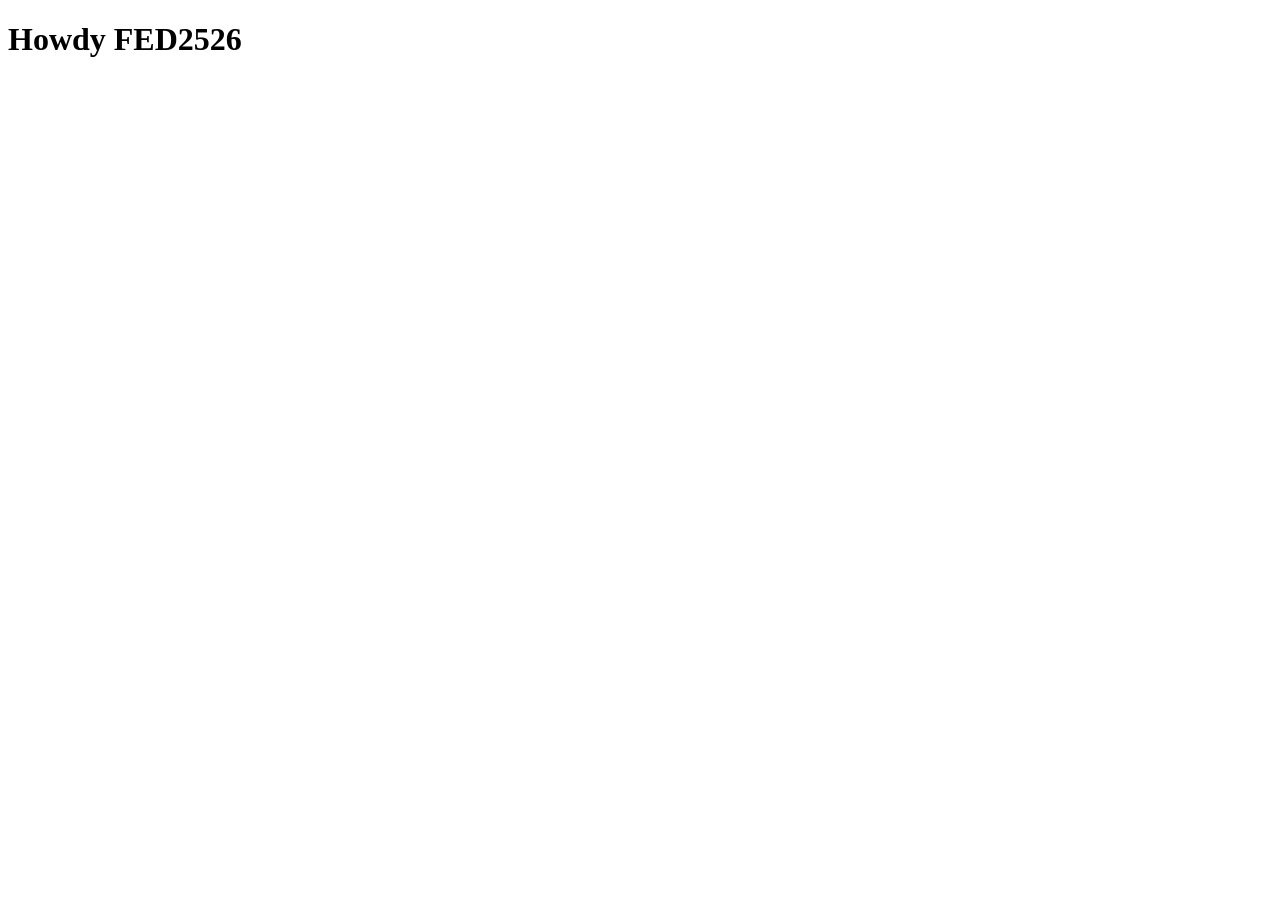
==== index.html @ b16d3c29 "Add files via upload" ====
<!DOCTYPE html>
<html lang="nl">
	
<head>
	<meta charset="UTF-8">
	<meta name="author" content="jouw naam">
	<meta name="viewport" content="width=device-width, initial-scale=1">
	
	<title>Howdy FED2526</title>

	<link href="styles/style.css" rel="stylesheet">

	<link rel="icon" type="image/svg+xml" href="images/favicon.svg">
</head>

<body>
	<h1>Howdy FED2526</h1>

	<script defer src="scripts/script.js"></script>
</body>
	
</html>
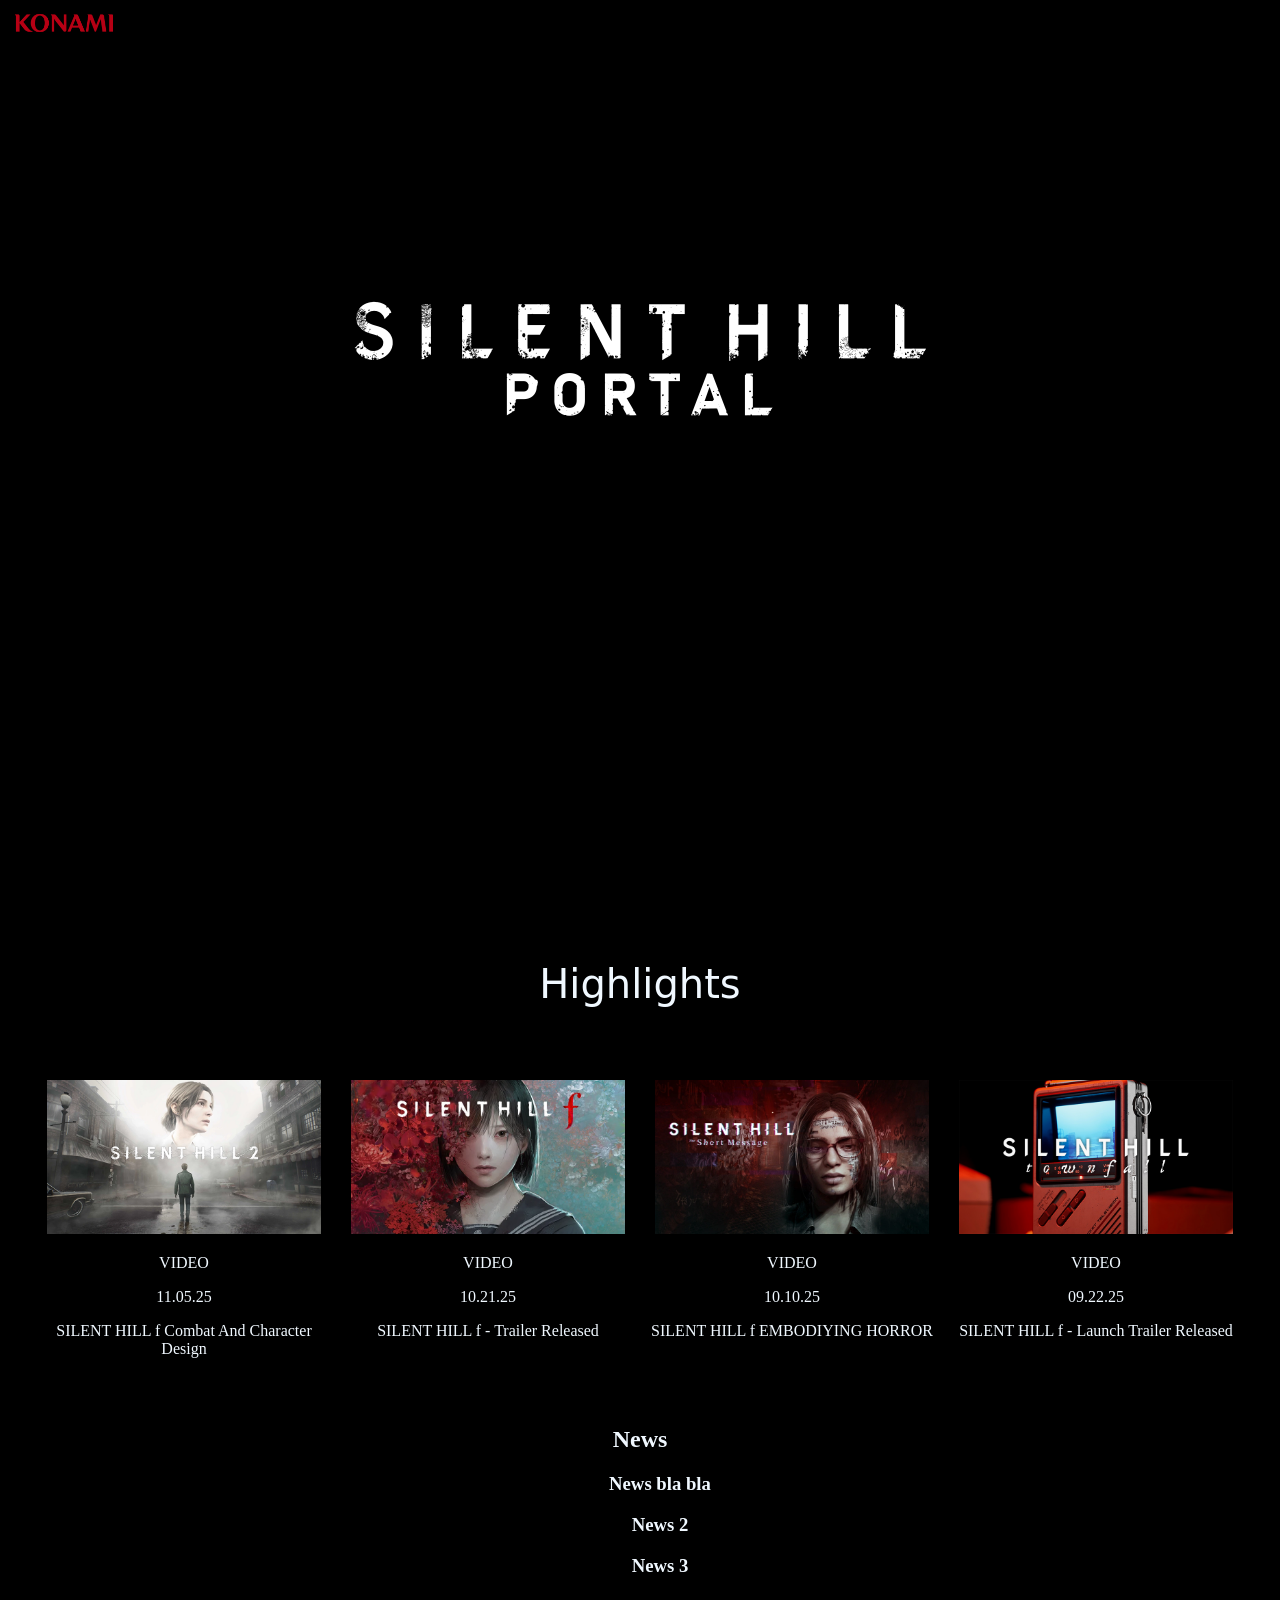
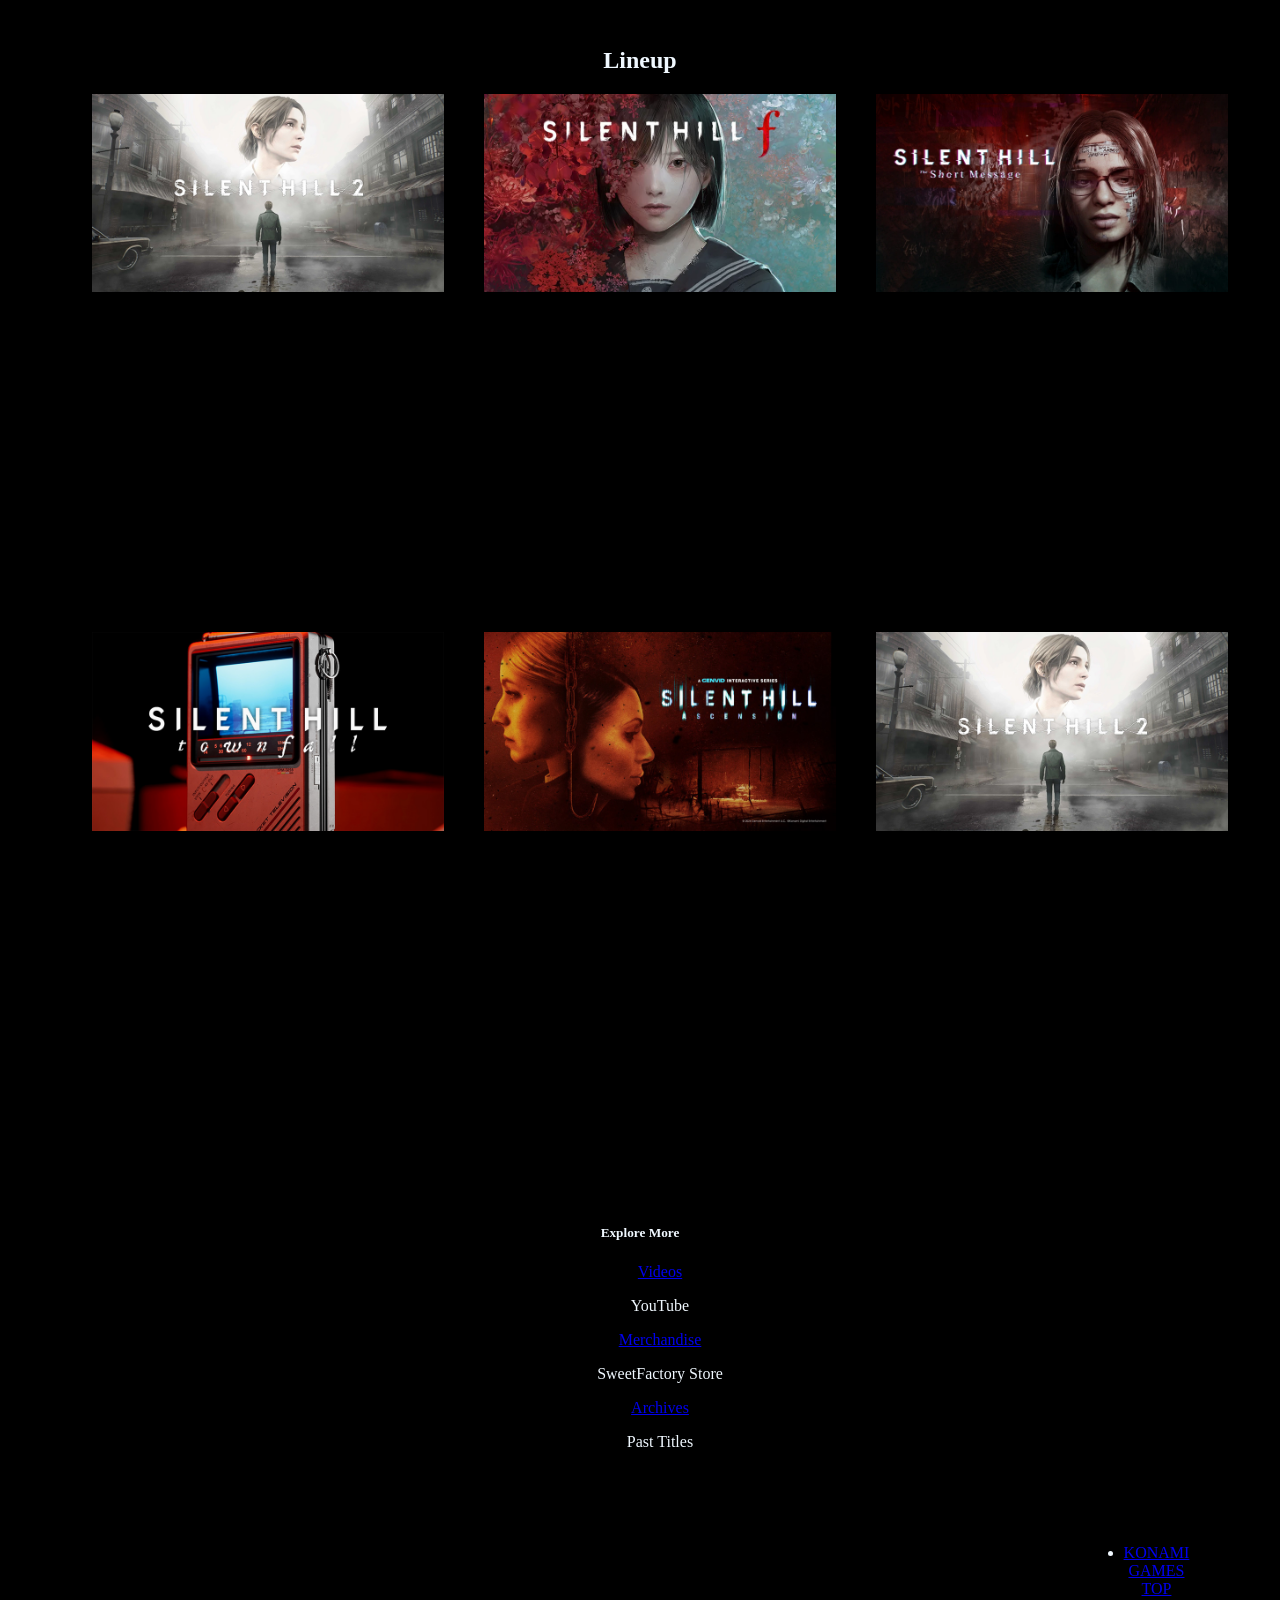
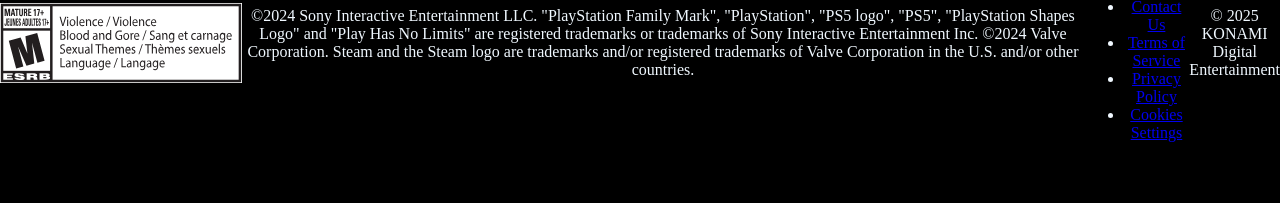
==== commit 17913a2f: "Add files via upload" ====
--- a/index.html
+++ b/index.html
@@ -6,7 +6,7 @@
 	<meta name="author" content="jouw naam">
 	<meta name="viewport" content="width=device-width, initial-scale=1">
 	
-	<title>Howdy FED2526</title>
+	<title>Silent Hill</title>
 
 	<link href="styles/style.css" rel="stylesheet">
 
@@ -14,9 +14,210 @@
 </head>
 
 <body>
-	<h1>Howdy FED2526</h1>
+ <div class="overlay"></div>
+
+
+	<header>
+<img src="images/konami_logo_normal.png" alt="Konami Logo in Red">
+<h1>SILENT HILL PORTAL</h1>
 
 	<script defer src="scripts/script.js"></script>
+	</header>
+
+<main>
+
+<section>
+
+<img src="images/logo_portal.png" alt="Silent Hill Portal Logo">
+
+<video autoplay muted loop playsinline>
+  <source src="videos/bg_movie.mp4" type="video/mp4">
+  Your browser does not support the video tag.
+</video>
+
+</section>
+
+<section>
+		<h2>Highlights</h2>
+
+		<ul>
+			<li>
+				<article>
+<img src="images/lineup_silenthill2.webp" alt="">
+<p>VIDEO</p>
+<p>11.05.25</p>
+<p>SILENT HILL f Combat And Character Design</p>
+</article>
+</li>
+
+<li>
+<article>
+<img src="images/lineup_silenthillf.webp" alt="">
+<p>VIDEO</p>
+<p>10.21.25</p>
+<p>SILENT HILL f - Trailer Released </p>
+</article>
+</li>
+
+<li>
+	<article>
+<img src="images/lineup_silenthilltheshortmessage.webp" alt="">
+<p>VIDEO</p>
+<p>10.10.25</p>
+<p>SILENT HILL f EMBODIYING HORROR</p>
+</article>
+</li>
+
+<li>
+	<article>
+<img src="images/lineup_townfall.jpg" alt="">
+<p>VIDEO</p>
+<p>09.22.25</p>
+<p>SILENT HILL f - Launch Trailer Released</p>
+</article>
+</li>
+</ul>
+
+
+</section>
+
+	<section>
+		<h2>News</h2>
+<ul>
+
+<li>
+	<article>
+<h3>
+	News bla bla 
+</h3>
+	</article>
+</li>
+
+<li>
+	<article>
+
+<h3>
+	News 2
+</h3>
+
+	</article>
+</li>
+
+<li>
+	<article>
+		<h3>
+
+		News 3
+		</h3>
+	</article>
+</li>
+
+</ul>
+
+
+	</section>
+
+	<section>
+		<h2>Lineup</h2>
+
+<ul>
+<li>
+	<article>
+	
+	<img src="images/lineup_silenthill2.webp" alt="">
+	
+	</article>
+</li>
+<li>
+	<article>
+	
+		<img src="images/lineup_silenthillf.webp" alt="">
+	
+	</article>
+</li>
+<li>
+	<article>
+
+		<img src="images/lineup_silenthilltheshortmessage.webp" alt="">
+		
+	</article>
+</li>
+
+<li>
+	<article>
+
+		<img src="images/lineup_townfall.jpg" alt="">
+
+	</article>
+</li>
+
+<li>
+	<article>
+
+<img src="images/lineup_ascension.jpg" alt="">
+
+	</article>
+</li>
+
+<li>
+	<article>
+
+<img src="images/lineup_silenthill2.webp" alt="">
+
+	</article>
+</li>
+
+</ul>
+
+	</section>
+
+	<section>
+
+    <h5>Explore More</h5>
+    <ul>
+      <li>
+        <a href="https://www.youtube.com/@silenthillofficial">Videos</a>
+		<p>YouTube</p>
+      </li>
+      <li>
+        <a href="komt nog">Merchandise</a>
+		<p>SweetFactory Store</p>
+      </li>
+      <li>
+        <a href="komt nog">Archives</a>
+		<p>Past Titles</p>
+      </li>
+    </ul>
+</section>
+
+</main>
+
+
+
+<footer>
+
+<img src="images/rating_esrb.svg" alt="rating esrb">
+
+<p>©2024 Sony Interactive Entertainment LLC. 
+	"PlayStation Family Mark", "PlayStation", "PS5 logo", "PS5", "PlayStation Shapes Logo" and "Play Has No Limits" are registered trademarks or trademarks of Sony Interactive Entertainment Inc.
+©2024 Valve Corporation. 
+Steam and the Steam logo are trademarks and/or registered trademarks of Valve Corporation in the U.S. and/or other countries.</p>
+
+<nav>
+      <ul>
+        <li><a href="komt nog">KONAMI GAMES TOP</a></li>
+		<li><a href="komt nog">Contact Us</a></li>
+        <li><a href="komt nog">Terms of Service</a></li>
+        <li><a href="komt nog">Privacy Policy</a></li>
+		<li><a href="komt nog">Cookies Settings</a></li>
+      </ul>
+    </nav>
+    <p>© 2025 KONAMI Digital Entertainment</p>
+
+</footer>
+
+
+
 </body>
 	
 </html>
--- a/styles/style.css
+++ b/styles/style.css
@@ -0,0 +1,192 @@
+/**************/
+/* CSS REMEDY */
+/**************/
+*, *::after, *::before {
+  box-sizing:border-box;  
+}
+
+body {
+	background-color: black;
+	color: aliceblue;
+	margin: 0;
+	padding: 0;
+	box-sizing: border-box;
+}
+
+header {
+display: flex;
+justify-content: left;
+align-items: center;
+height: 5vh;
+background-color: black; 
+
+}
+
+header h1 {
+  font-size: 1rem;
+  text-align: right;
+height: 2.5em;
+display: none;
+}
+
+header img {
+
+height: 2.5em;
+width: 8em;
+
+}
+
+video {
+position: fixed;
+right: 0;
+bottom: 0;
+min-width: 100%;
+min-height: 100%;
+z-index: -1;
+object-fit: cover;
+
+}
+
+section:nth-of-type(1) img {
+	padding-top: 15em;
+	padding-bottom: 30em;
+	display: block;
+	margin: auto;
+	width: auto;
+}
+
+
+h2, h3, h4, h5, p, a, li {
+	text-align: center;
+
+
+
+}
+
+footer {
+
+	display: flex;
+	justify-content: center;
+	align-items: center;
+	height: 20em;
+	background-color: black;
+}
+
+a footer {
+text-align: center;
+
+}
+
+footer img {
+width: 5em;
+height: 5em;
+display: block;
+margin: auto;
+width: 50%;
+justify-content: center;
+align-items: center;
+}
+
+section {
+padding: 1em 2em;
+
+
+}
+
+main section:nth-of-type(2) h2 {
+font-weight: 60;
+	font-size: 2.5em;
+
+font-family:system-ui, -apple-system, BlinkMacSystemFont, 'Segoe UI', Roboto, Oxygen, Ubuntu, Cantarell, 'Open Sans', 'Helvetica Neue', sans-serif;
+
+padding-bottom: 1em;
+
+}
+
+main section:nth-of-type(2) img {
+
+	width: 90%;
+
+}
+
+
+main section:nth-of-type(2) ul {
+
+list-style: none;
+  padding: 0;
+  margin: 0;
+
+  display: grid;
+  grid-template-columns: repeat(4, 1fr);
+  justify-items: center;
+  align-items: start;
+
+}
+
+main section:nth-of-type(3) ul {
+list-style: none;
+}
+
+
+main section:nth-of-type(4) ul {
+
+	list-style: none;
+	margin: 0;
+display: grid;
+grid-template-columns: repeat(3, 1fr);
+	justify-items: center;
+	align-items: start;
+	
+
+
+}
+
+main section:nth-of-type(4) img {
+	width: 90%;
+	justify-items: center;
+	padding-bottom: 13em;
+	margin-bottom: 8em;
+	background-color: black;
+	
+}
+
+main section:nth-of-type(5) ul {
+
+	list-style: none;
+}
+
+
+	@media (max-width: 60em) {
+  main section:nth-of-type(2) ul {
+    grid-template-columns: repeat(2, 1fr);
+  }
+	}
+
+@media (max-width: 40em) {
+  main section:nth-of-type(2) ul {
+    grid-template-columns: 1fr;
+  
+}
+}
+
+
+
+/*********************/
+/* CUSTOM PROPERTIES */
+/*********************/
+:root {
+	/* startje */
+	--color-text:#111;
+	--color-background:#eee;
+}
+
+
+
+
+
+/****************/
+/* JOUW STYLING */
+/****************/
+
+/* jouw code */
+
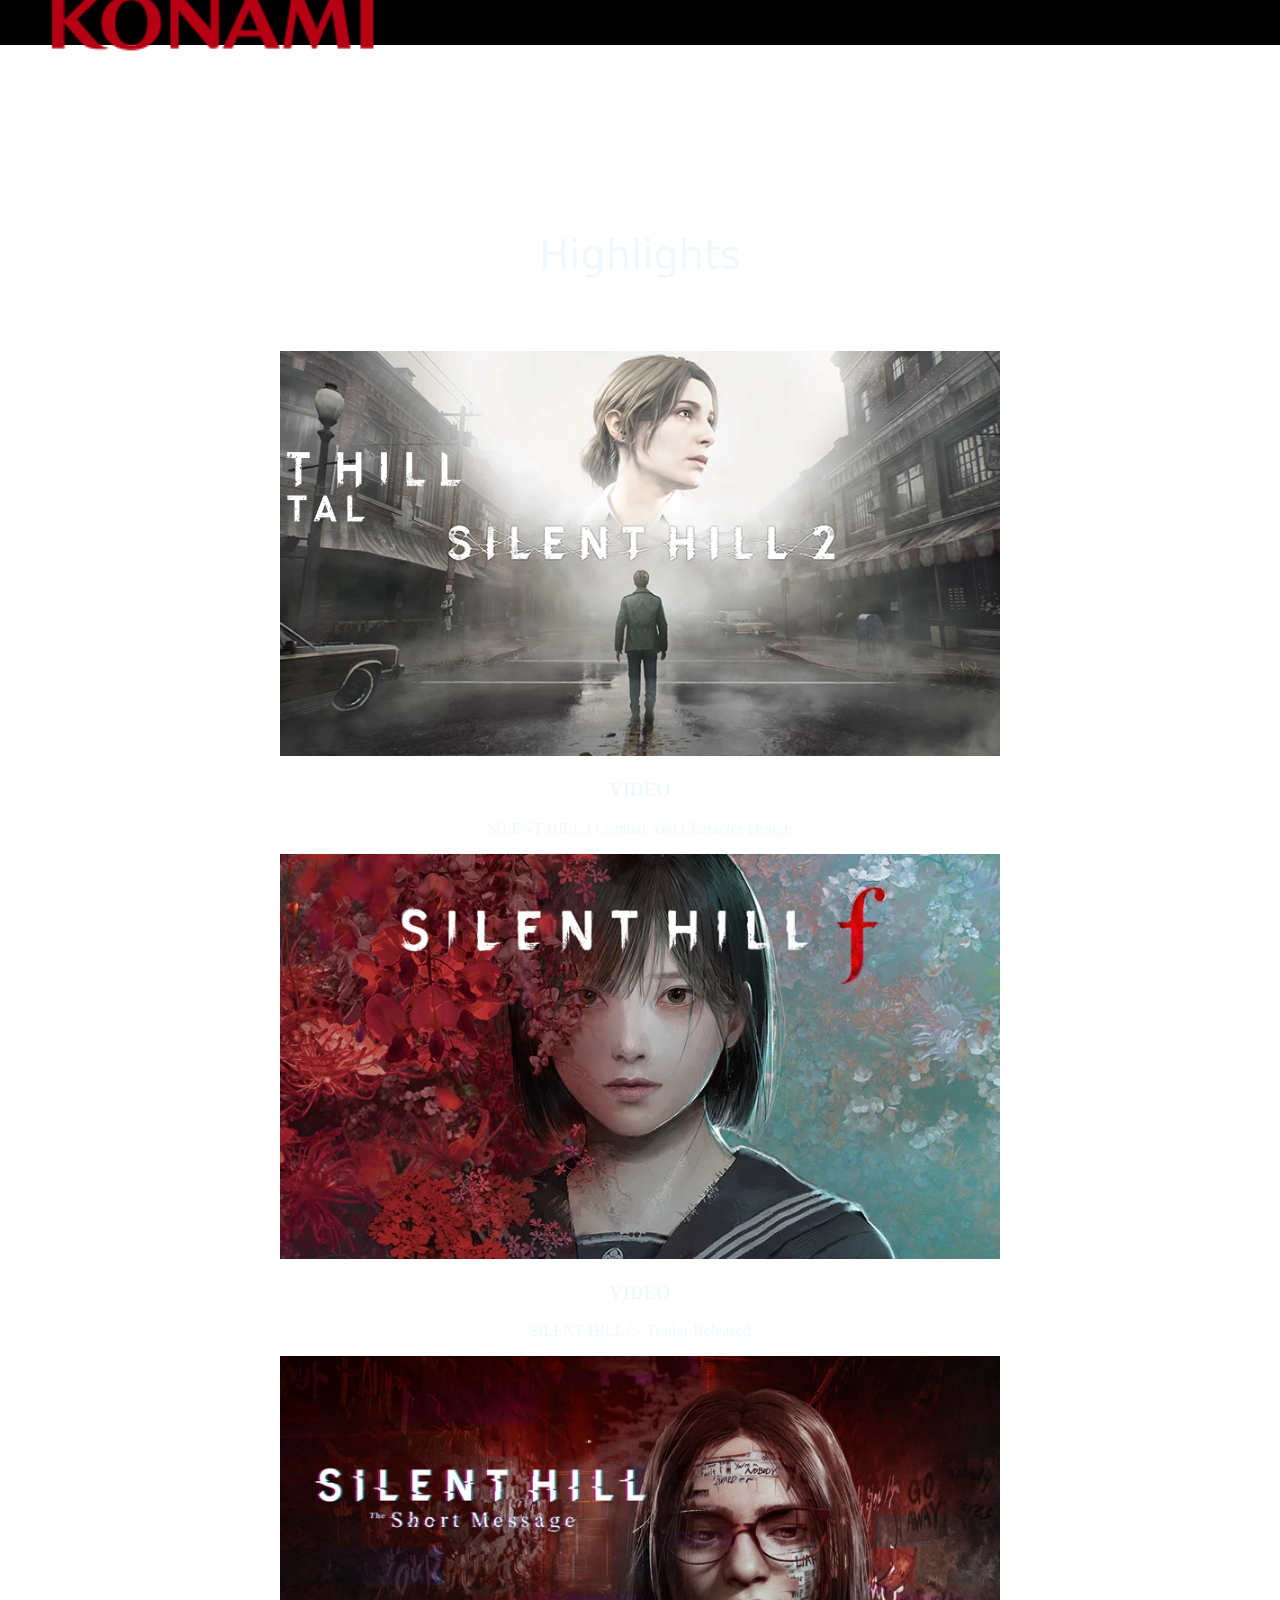
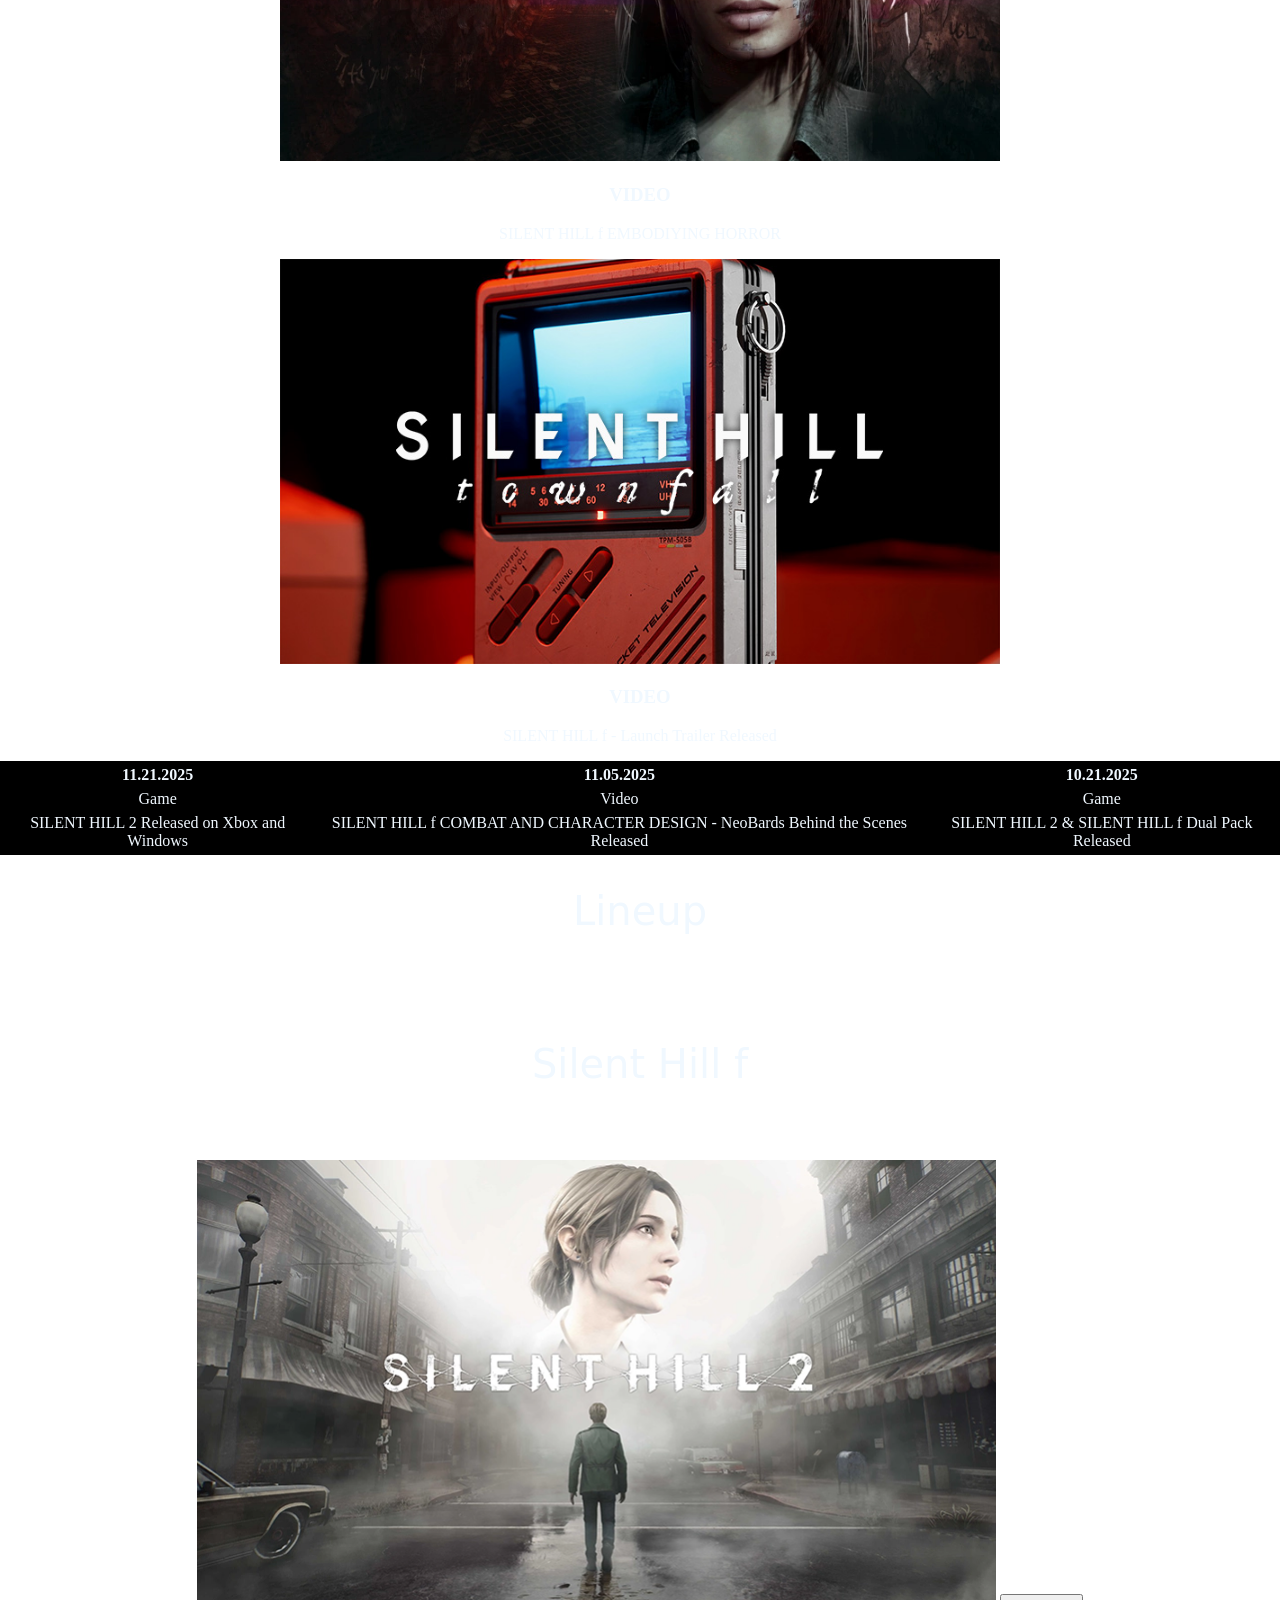
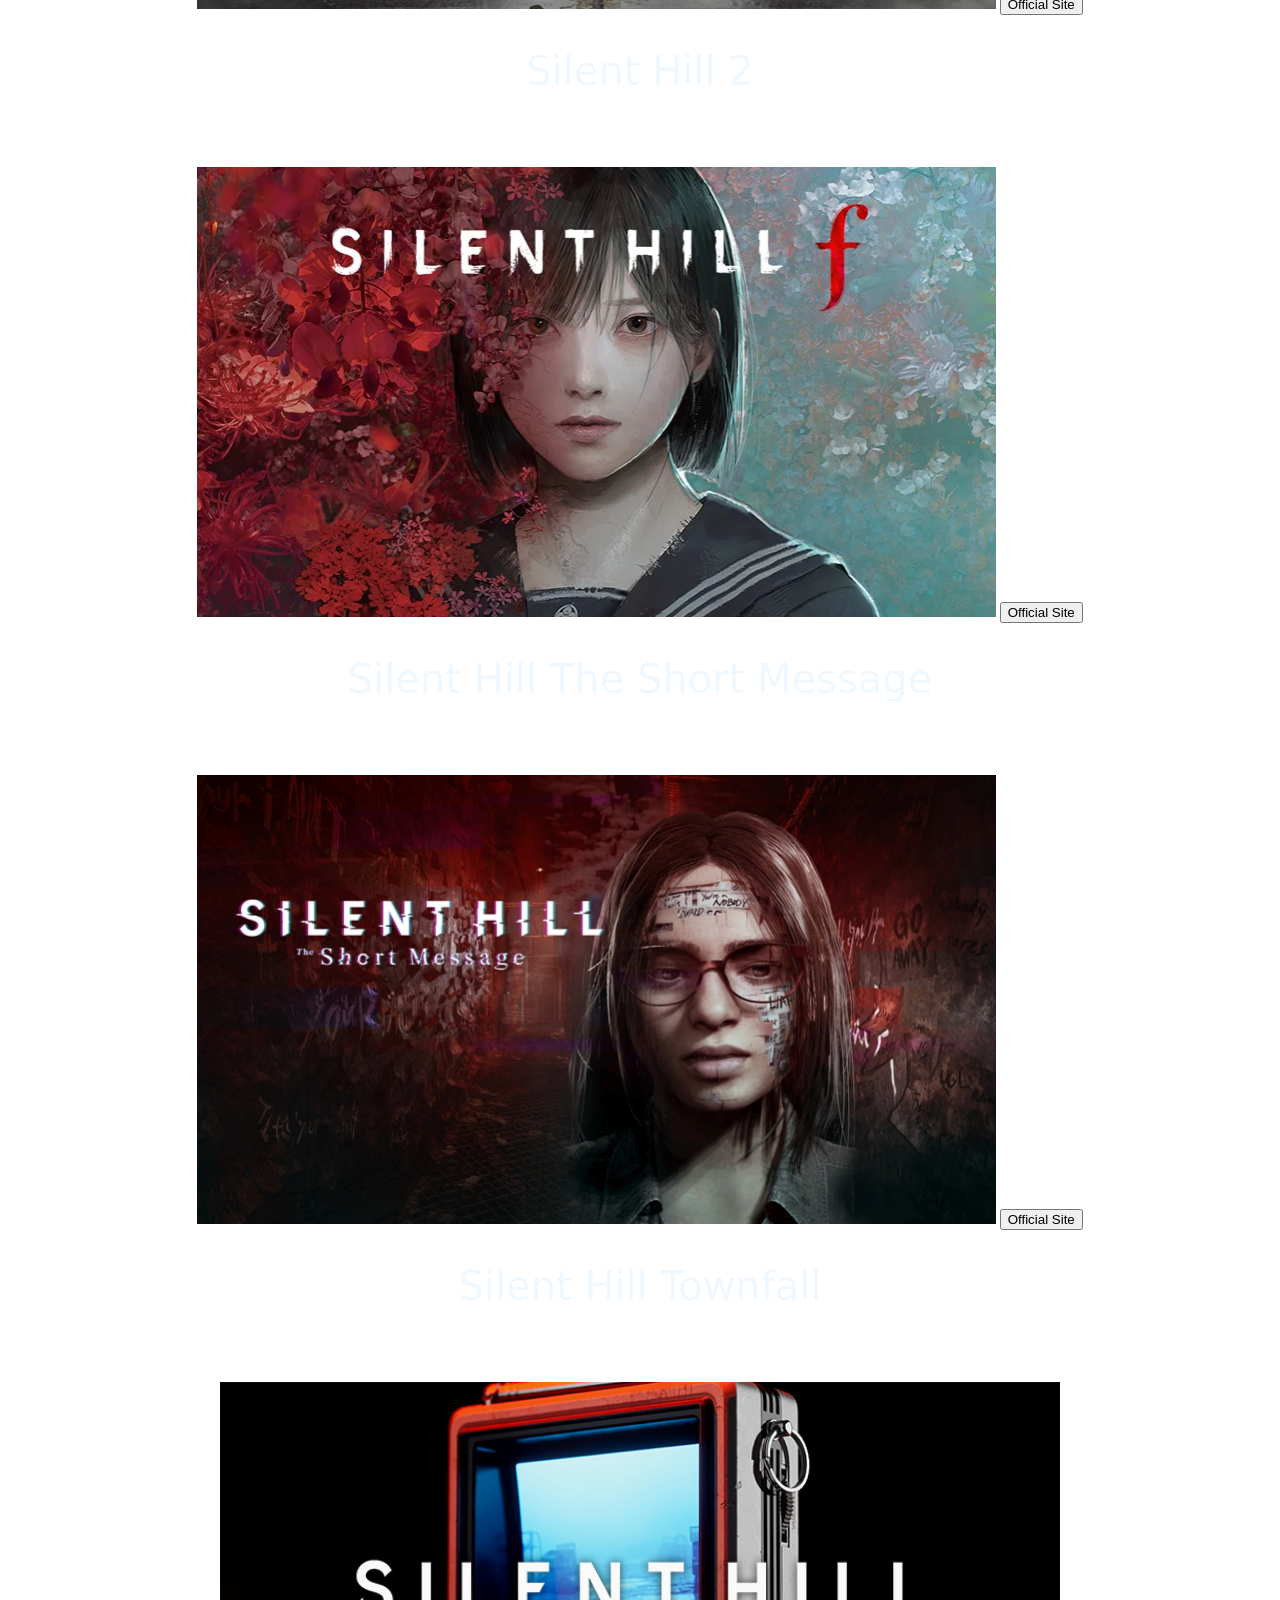
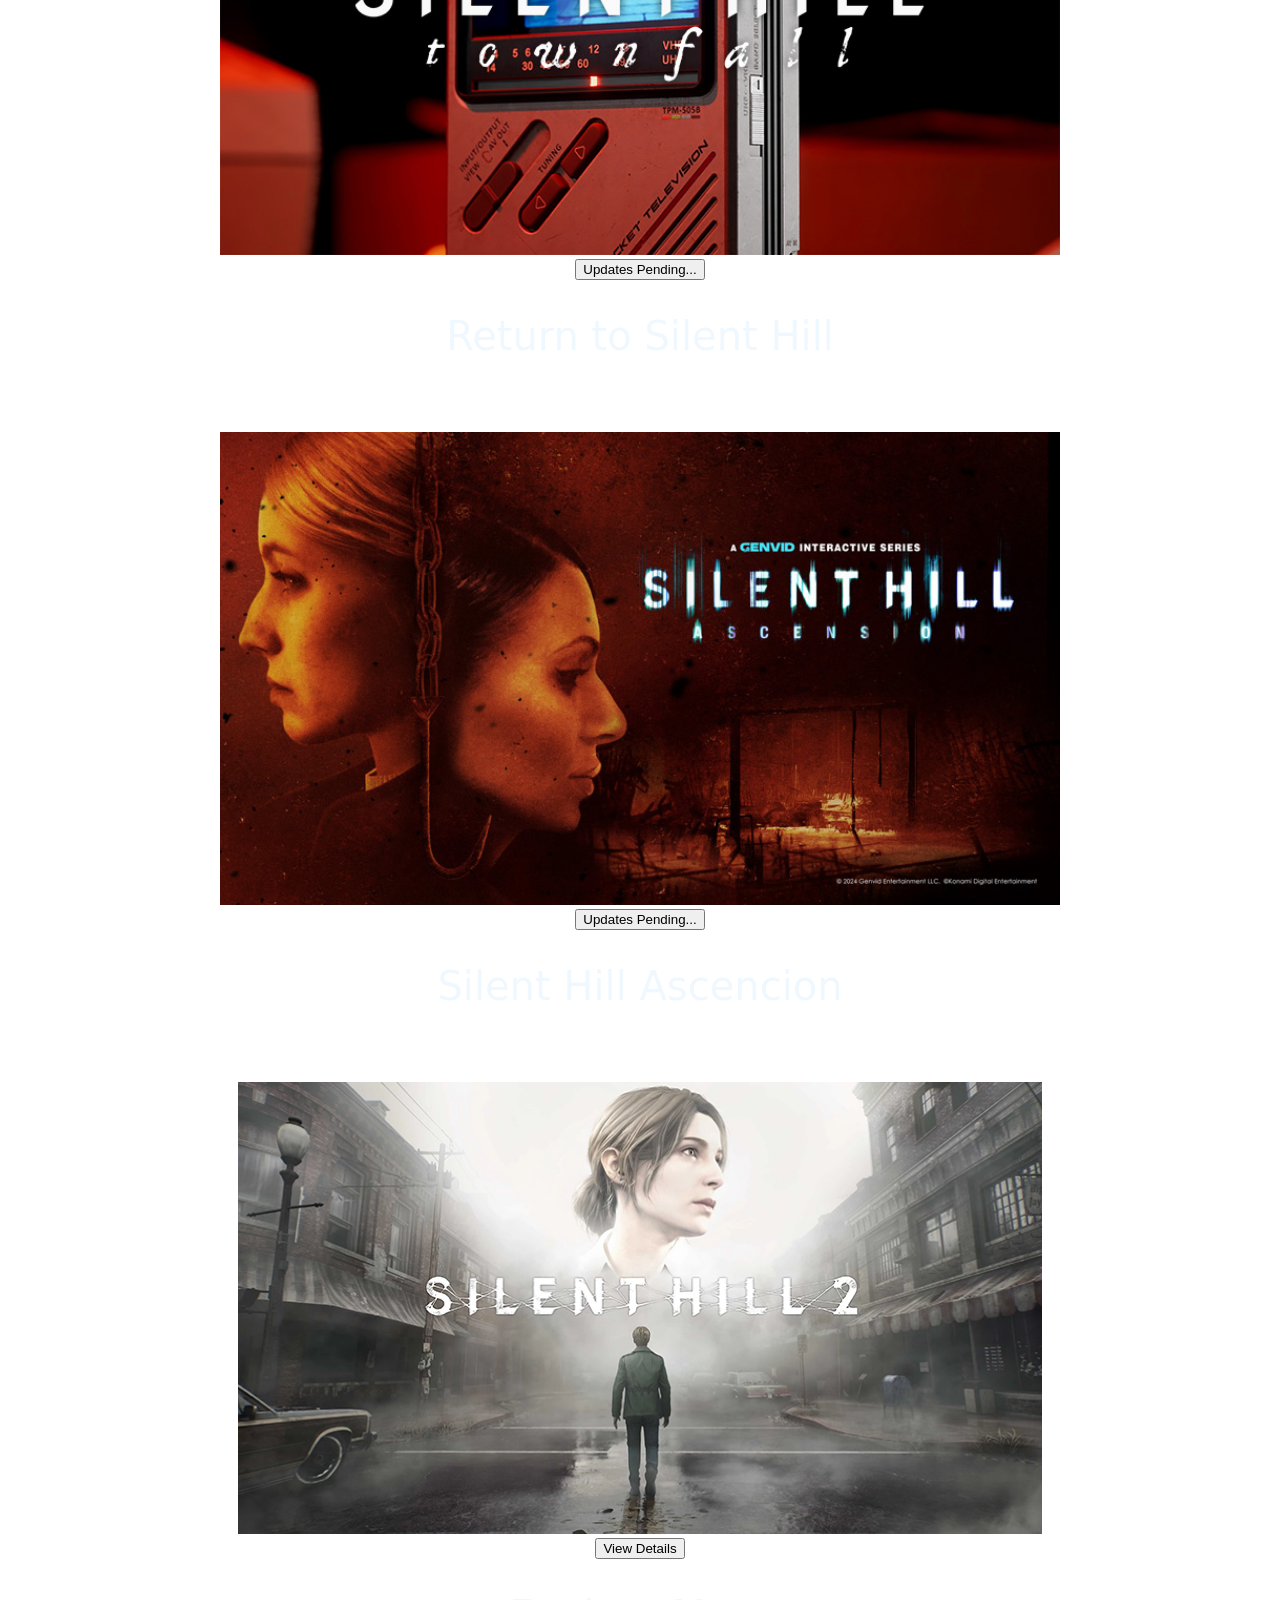
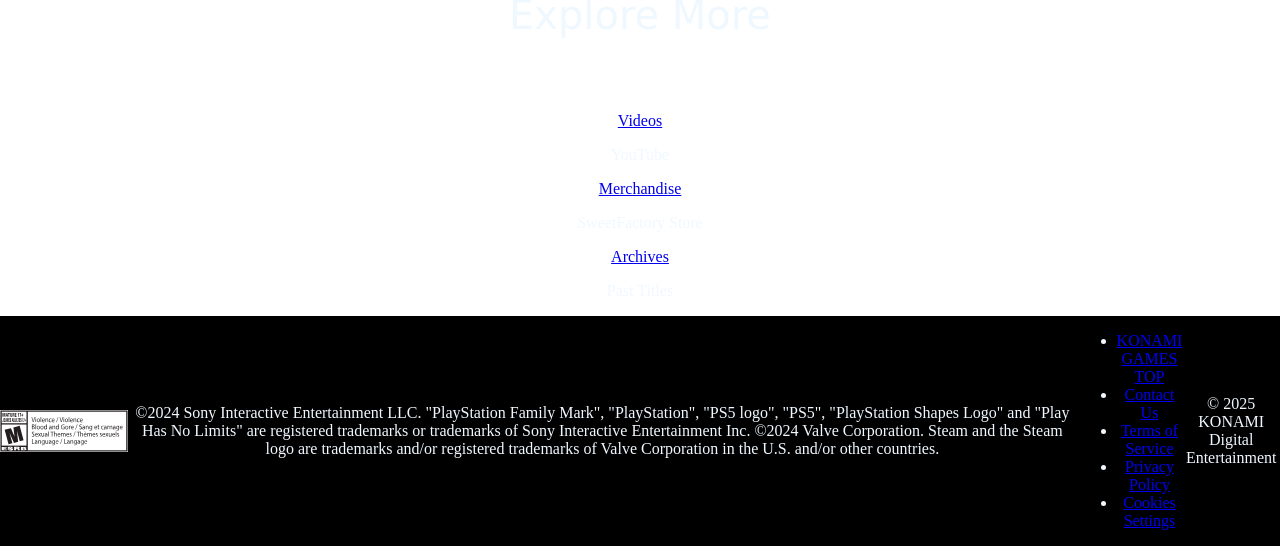
==== commit e0d2a03b: "Add files via upload" ====
--- a/index.html
+++ b/index.html
@@ -1,5 +1,5 @@
 <!DOCTYPE html>
-<html lang="nl">
+<html lang="en">
 	
 <head>
 	<meta charset="UTF-8">
@@ -14,20 +14,18 @@
 </head>
 
 <body>
- <div class="overlay"></div>
 
 
 	<header>
 <img src="images/konami_logo_normal.png" alt="Konami Logo in Red">
 <h1>SILENT HILL PORTAL</h1>
 
-	<script defer src="scripts/script.js"></script>
 	</header>
 
 <main>
 
 <section>
-
+<h2>silent hill</h2>
 <img src="images/logo_portal.png" alt="Silent Hill Portal Logo">
 
 <video autoplay muted loop playsinline>
@@ -44,8 +42,8 @@
 			<li>
 				<article>
 <img src="images/lineup_silenthill2.webp" alt="">
-<p>VIDEO</p>
-<p>11.05.25</p>
+<h3>VIDEO</h3>
+<time datetime="11-05-25"></time>
 <p>SILENT HILL f Combat And Character Design</p>
 </article>
 </li>
@@ -53,8 +51,8 @@
 <li>
 <article>
 <img src="images/lineup_silenthillf.webp" alt="">
-<p>VIDEO</p>
-<p>10.21.25</p>
+<h3>VIDEO</h3>
+<time datetime="10-21-25"></time>
 <p>SILENT HILL f - Trailer Released </p>
 </article>
 </li>
@@ -62,8 +60,8 @@
 <li>
 	<article>
 <img src="images/lineup_silenthilltheshortmessage.webp" alt="">
-<p>VIDEO</p>
-<p>10.10.25</p>
+<h3>VIDEO</h3>
+<time datetime="10-10-25"></time>
 <p>SILENT HILL f EMBODIYING HORROR</p>
 </article>
 </li>
@@ -71,51 +69,32 @@
 <li>
 	<article>
 <img src="images/lineup_townfall.jpg" alt="">
-<p>VIDEO</p>
-<p>09.22.25</p>
+<h3>VIDEO</h3>
+<time datetime="09-22-25"></time>
 <p>SILENT HILL f - Launch Trailer Released</p>
 </article>
 </li>
 </ul>
 
-
+<section>
+<table>
+<tr>
+	<th>11.21.2025</th>
+	<th>11.05.2025</th>
+	<th>10.21.2025</th>
+</tr>
+<tr>
+	<td>Game</td>
+	<td>Video</td>
+	<td>Game</td>
+</tr>
+<tr>
+	<td>SILENT HILL 2 Released on Xbox and Windows</td>
+	<td>SILENT HILL f COMBAT AND CHARACTER DESIGN - NeoBards Behind the Scenes Released</td>
+	<td>SILENT HILL 2 & SILENT HILL f Dual Pack Released</td>
+</tr>
+</table>
 </section>
-
-	<section>
-		<h2>News</h2>
-<ul>
-
-<li>
-	<article>
-<h3>
-	News bla bla 
-</h3>
-	</article>
-</li>
-
-<li>
-	<article>
-
-<h3>
-	News 2
-</h3>
-
-	</article>
-</li>
-
-<li>
-	<article>
-		<h3>
-
-		News 3
-		</h3>
-	</article>
-</li>
-
-</ul>
-
-
-	</section>
 
 	<section>
 		<h2>Lineup</h2>
@@ -123,47 +102,48 @@
 <ul>
 <li>
 	<article>
-	
+	<h2>Silent Hill f</h2>
 	<img src="images/lineup_silenthill2.webp" alt="">
-	
-	</article>
-</li>
-<li>
-	<article>
-	
+	<button>Official Site</button>
+
+	</article>
+</li>
+<li>
+	<article>
+	<h2>Silent Hill 2</h2>
 		<img src="images/lineup_silenthillf.webp" alt="">
-	
-	</article>
-</li>
-<li>
-	<article>
-
+	<button>Official Site</button>
+	</article>
+</li>
+<li>
+	<article>
+<h2>Silent Hill The Short Message</h2>
 		<img src="images/lineup_silenthilltheshortmessage.webp" alt="">
-		
-	</article>
-</li>
-
-<li>
-	<article>
-
+		<button>Official Site</button>
+	</article>
+</li>
+
+<li>
+	<article>
+<h2>Silent Hill Townfall</h2>
 		<img src="images/lineup_townfall.jpg" alt="">
-
-	</article>
-</li>
-
-<li>
-	<article>
-
+<button>Updates Pending...</button>
+	</article>
+</li>
+
+<li>
+	<article>
+<h2>Return to Silent Hill</h2>
 <img src="images/lineup_ascension.jpg" alt="">
-
-	</article>
-</li>
-
-<li>
-	<article>
-
+<button>Updates Pending...</button>
+	</article>
+</li>
+
+<li>
+	<article>
+<h2>Silent Hill Ascencion</h2>
 <img src="images/lineup_silenthill2.webp" alt="">
-
+<button>View Details</button>
 	</article>
 </li>
 
@@ -173,18 +153,18 @@
 
 	<section>
 
-    <h5>Explore More</h5>
+    <h2>Explore More</h2>
     <ul>
       <li>
         <a href="https://www.youtube.com/@silenthillofficial">Videos</a>
 		<p>YouTube</p>
       </li>
       <li>
-        <a href="komt nog">Merchandise</a>
+        <a href="https://en.sweetfactory-store.com/?shpxid=7f25725d-5980-4f1d-807d-585c6df33460">Merchandise</a>
 		<p>SweetFactory Store</p>
       </li>
       <li>
-        <a href="komt nog">Archives</a>
+        <a href="https://www.konami.com/games/silenthill/archive/us/en/">Archives</a>
 		<p>Past Titles</p>
       </li>
     </ul>
@@ -205,11 +185,11 @@
 
 <nav>
       <ul>
-        <li><a href="komt nog">KONAMI GAMES TOP</a></li>
-		<li><a href="komt nog">Contact Us</a></li>
-        <li><a href="komt nog">Terms of Service</a></li>
-        <li><a href="komt nog">Privacy Policy</a></li>
-		<li><a href="komt nog">Cookies Settings</a></li>
+        <li><a href="https://www.konami.com/games/">KONAMI GAMES TOP</a></li>
+		<li><a href="https://www.konami.com/games/us/en/pages/contact_us/">Contact Us</a></li>
+        <li><a href="https://www.konami.com/siteinfo/en/">Terms of Service</a></li>
+        <li><a href="https://legal.konami.com/games/privacy/nl/">Privacy Policy</a></li>
+		<li><a href="https://www.konami.com/games/silenthill/us/en/">Cookies Settings</a></li>
       </ul>
     </nav>
     <p>© 2025 KONAMI Digital Entertainment</p>
@@ -219,5 +199,5 @@
 
 
 </body>
-	
+	<script defer src="scripts/script.js"></script>
 </html>
--- a/styles/style.css
+++ b/styles/style.css
@@ -5,8 +5,18 @@
   box-sizing:border-box;  
 }
 
+/*********************/
+/* CUSTOM PROPERTIES */
+/*********************/
+:root {
+	/* startje */
+	--color-text:#111;
+	--color-background:#000;
+}
+
+
 body {
-	background-color: black;
+	background: transparent;
 	color: aliceblue;
 	margin: 0;
 	padding: 0;
@@ -18,7 +28,7 @@
 justify-content: left;
 align-items: center;
 height: 5vh;
-background-color: black; 
+background-color: var(--color-background); 
 
 }
 
@@ -30,46 +40,72 @@
 }
 
 header img {
-
-height: 2.5em;
-width: 8em;
-
+width: 33%
 }
 
-video {
-position: fixed;
-right: 0;
-bottom: 0;
-min-width: 100%;
-min-height: 100%;
-z-index: -1;
-object-fit: cover;
 
+
+.video-bg {
+ position: fixed;
+  top: 0;
+  left: 0;
+  width: 100%;
+  height: 100%;
+  z-index: -1;
+  overflow: hidden;
 }
 
+
+.video-bg video {
+	  width: 100%;
+  height: 100%;
+  object-fit: cover;
+  object-position: center;
+
+/* position: absolute;
+width: 100%;
+height: 500%;
+object-fit: cover;
+    box-sizing: border-box;
+    top: 5%; */
+}
+
+
 section:nth-of-type(1) img {
-	padding-top: 15em;
+	
+	position: absolute;
+	top: 50%;
+	z-index: 1000;
+	height: 8%;
+	left: 8%;
+	/* padding-top: 50%;
 	padding-bottom: 30em;
 	display: block;
 	margin: auto;
-	width: auto;
+	width: auto; */
+}
+
+section:nth-of-type(1) h2 {
+	display: none;
+}
+
+h2, h3, h4, h5, p, a, li {
+	text-align: center;
+}
+
+table, th, td {
+border: 0.1em solid var(--color-background);
+	text-align: center;
+	background-color: var(--color-background);
 }
 
 
-h2, h3, h4, h5, p, a, li {
-	text-align: center;
-
-
-
-}
-
 footer {
-
 	display: flex;
 	justify-content: center;
 	align-items: center;
-	height: 20em;
-	background-color: black;
+	height: 20%;
+	background-color: var(--color-background);
 }
 
 a footer {
@@ -78,35 +114,27 @@
 }
 
 footer img {
-width: 5em;
-height: 5em;
+width: 10%;
 display: block;
 margin: auto;
-width: 50%;
 justify-content: center;
 align-items: center;
 }
 
-section {
+
+/* section {
 padding: 1em 2em;
-
-
-}
+} */
 
 main section:nth-of-type(2) h2 {
 font-weight: 60;
 	font-size: 2.5em;
-
 font-family:system-ui, -apple-system, BlinkMacSystemFont, 'Segoe UI', Roboto, Oxygen, Ubuntu, Cantarell, 'Open Sans', 'Helvetica Neue', sans-serif;
-
 padding-bottom: 1em;
-
 }
 
 main section:nth-of-type(2) img {
-
 	width: 90%;
-
 }
 
 
@@ -115,30 +143,23 @@
 list-style: none;
   padding: 0;
   margin: 0;
-
   display: grid;
-  grid-template-columns: repeat(4, 1fr);
+  grid-template-columns: repeat(1, 1fr);
   justify-items: center;
   align-items: start;
-
 }
 
 main section:nth-of-type(3) ul {
 list-style: none;
 }
 
-
 main section:nth-of-type(4) ul {
-
 	list-style: none;
 	margin: 0;
 display: grid;
-grid-template-columns: repeat(3, 1fr);
+grid-template-columns: repeat(1, 1fr);
 	justify-items: center;
 	align-items: start;
-	
-
-
 }
 
 main section:nth-of-type(4) img {
@@ -146,38 +167,11 @@
 	justify-items: center;
 	padding-bottom: 13em;
 	margin-bottom: 8em;
-	background-color: black;
-	
+	background-color: var(--color-background);
 }
 
 main section:nth-of-type(5) ul {
-
 	list-style: none;
-}
-
-
-	@media (max-width: 60em) {
-  main section:nth-of-type(2) ul {
-    grid-template-columns: repeat(2, 1fr);
-  }
-	}
-
-@media (max-width: 40em) {
-  main section:nth-of-type(2) ul {
-    grid-template-columns: 1fr;
-  
-}
-}
-
-
-
-/*********************/
-/* CUSTOM PROPERTIES */
-/*********************/
-:root {
-	/* startje */
-	--color-text:#111;
-	--color-background:#eee;
 }
 
 
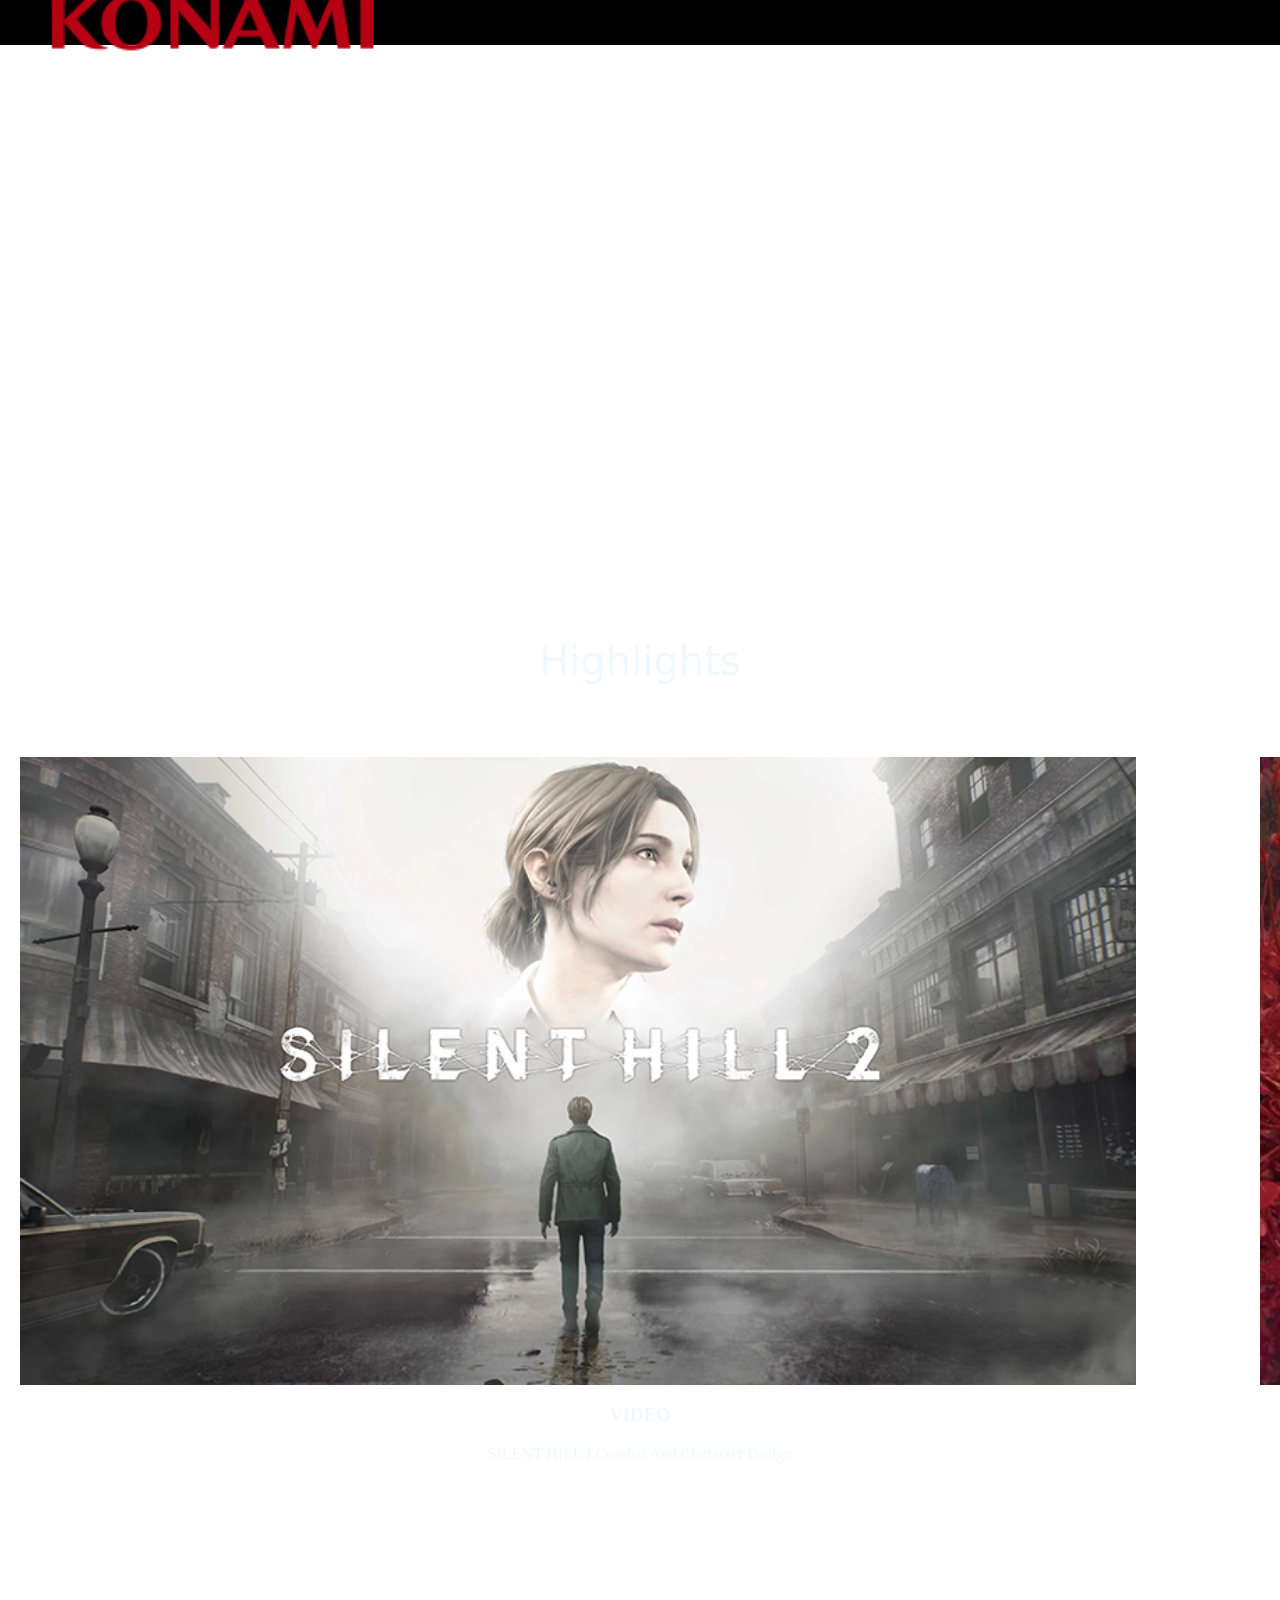
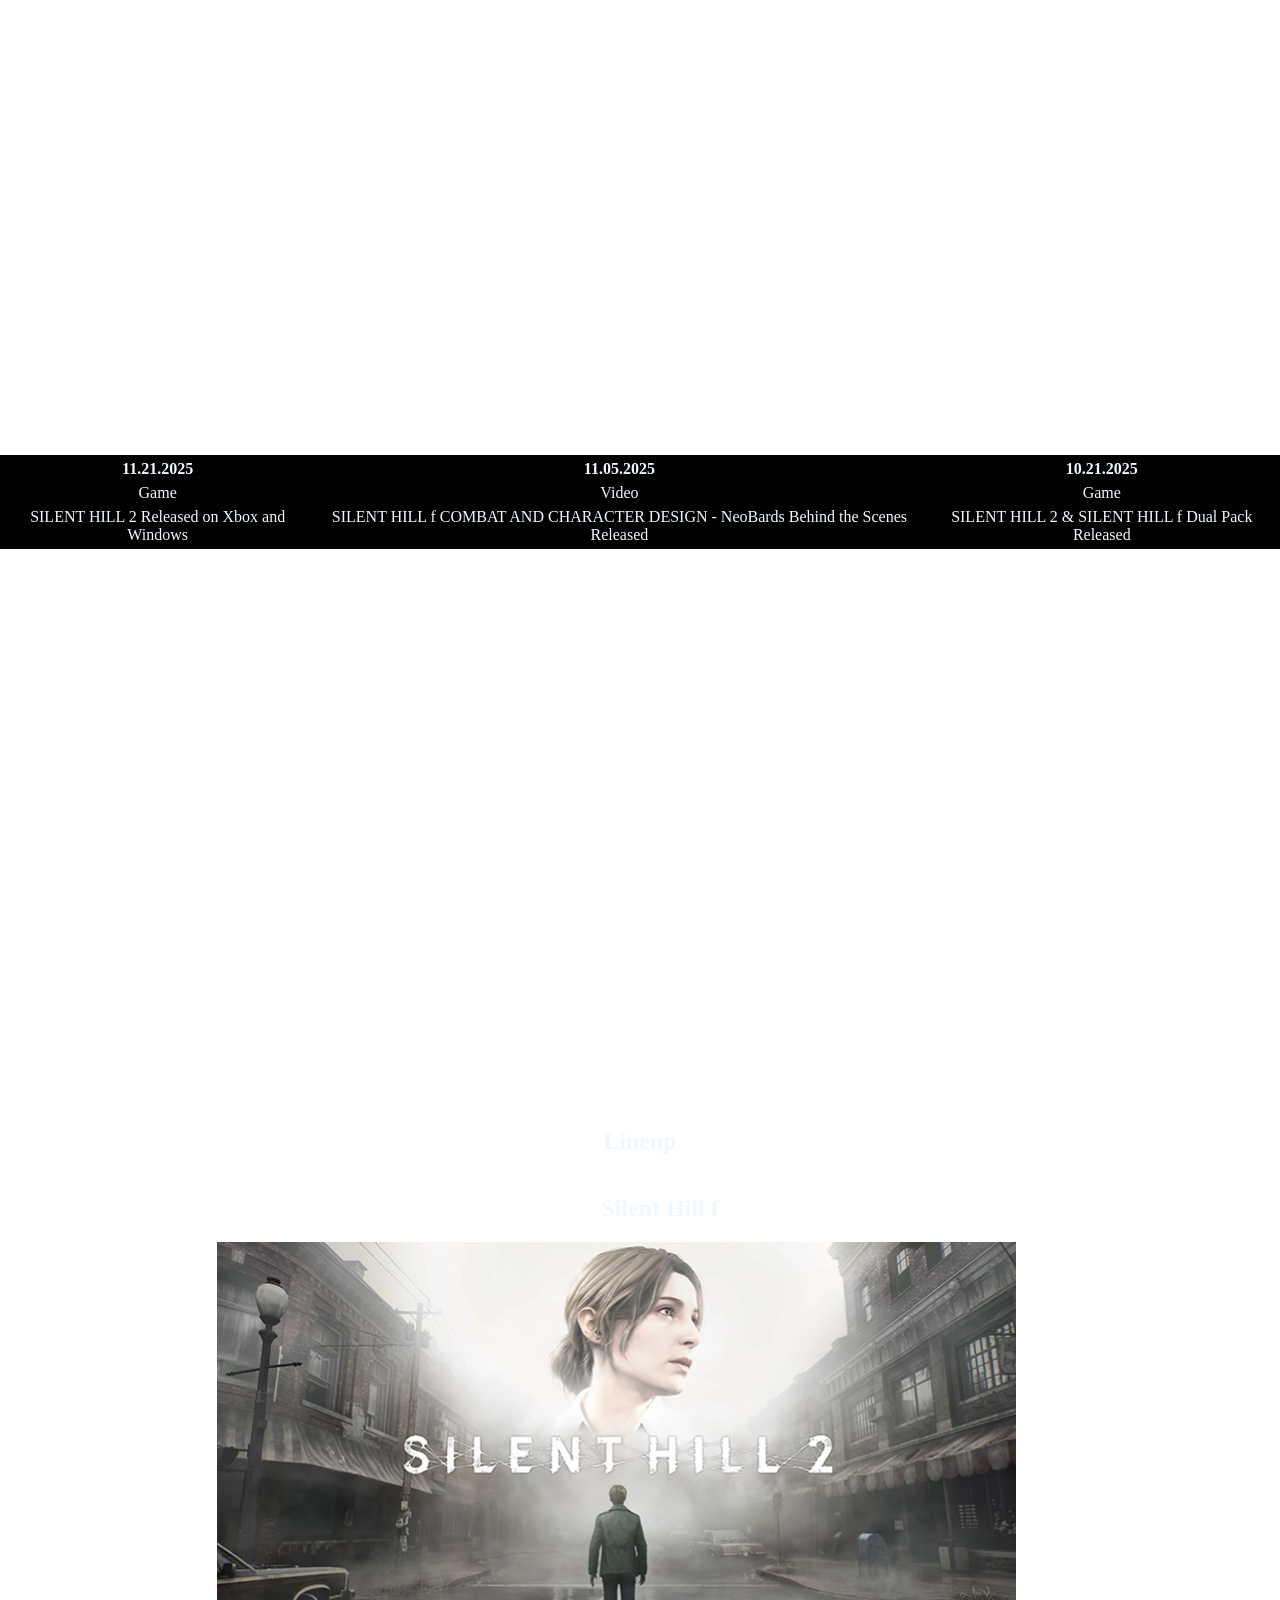
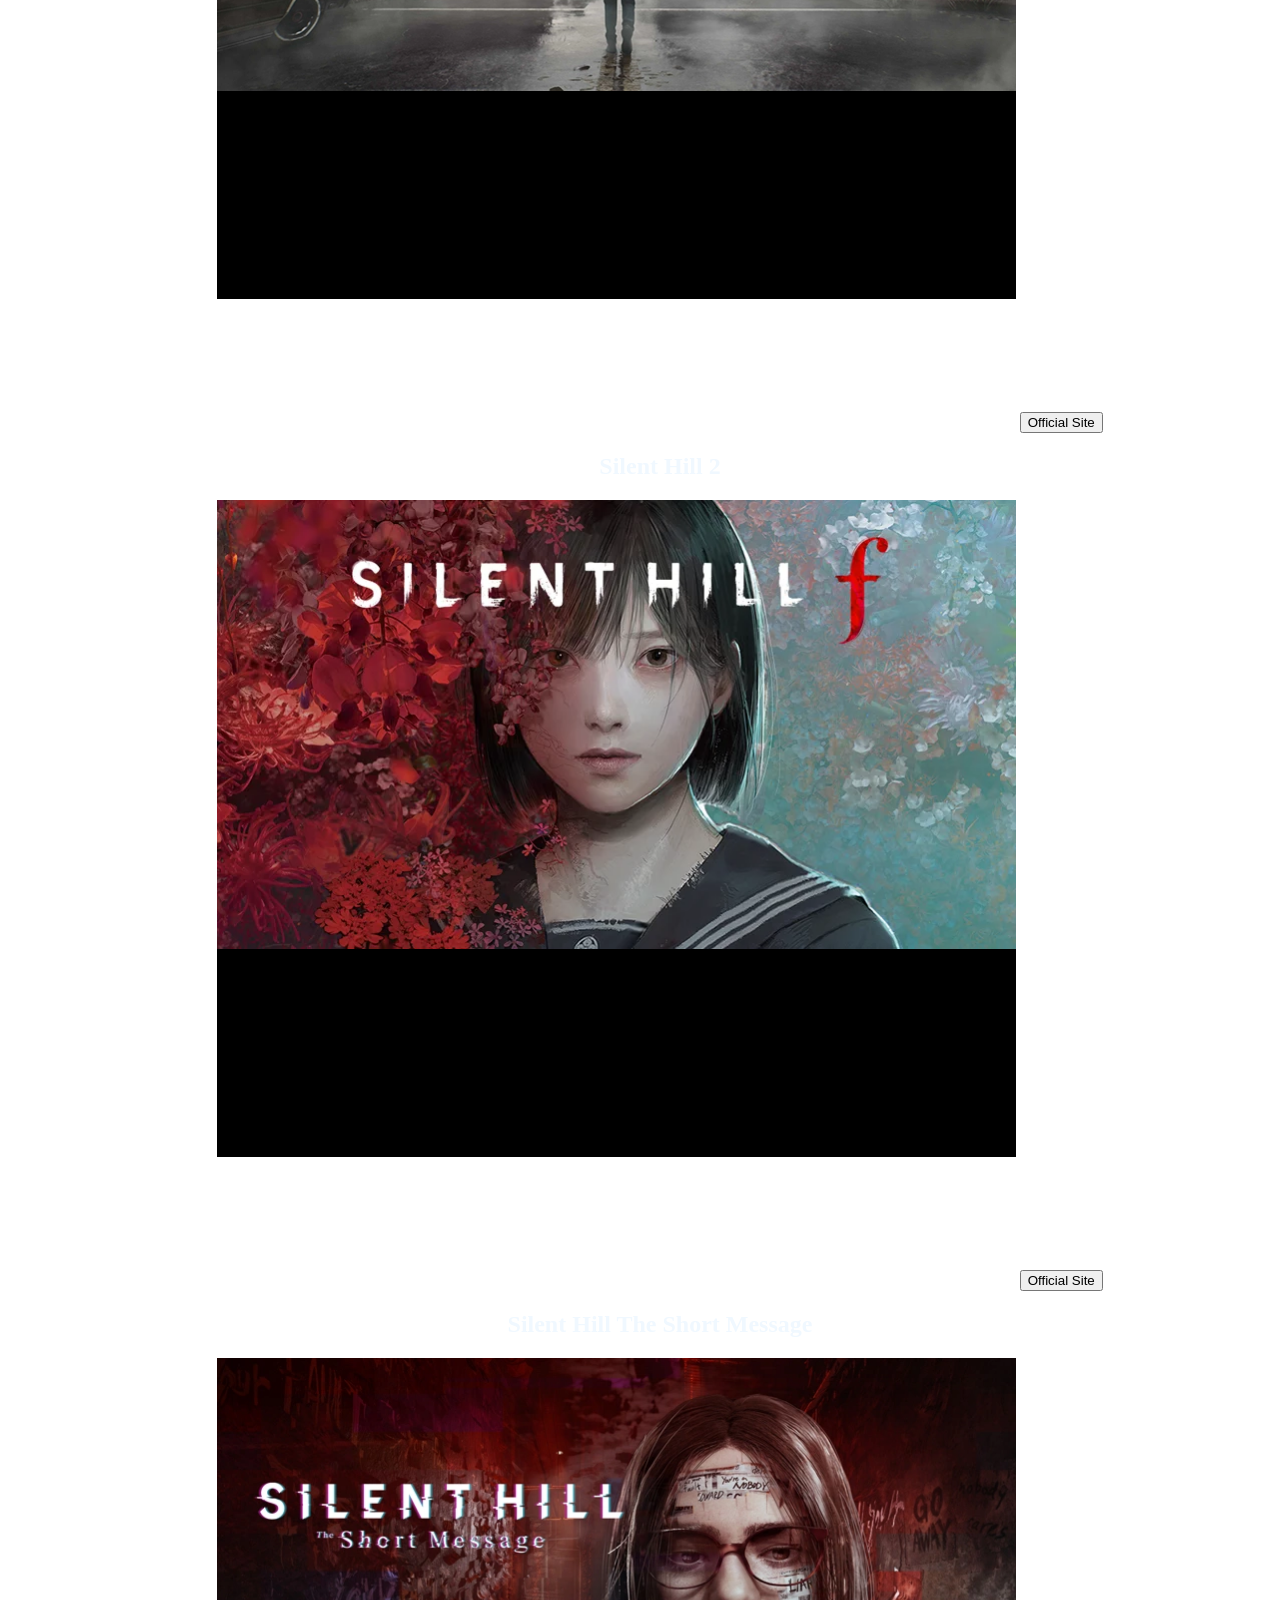
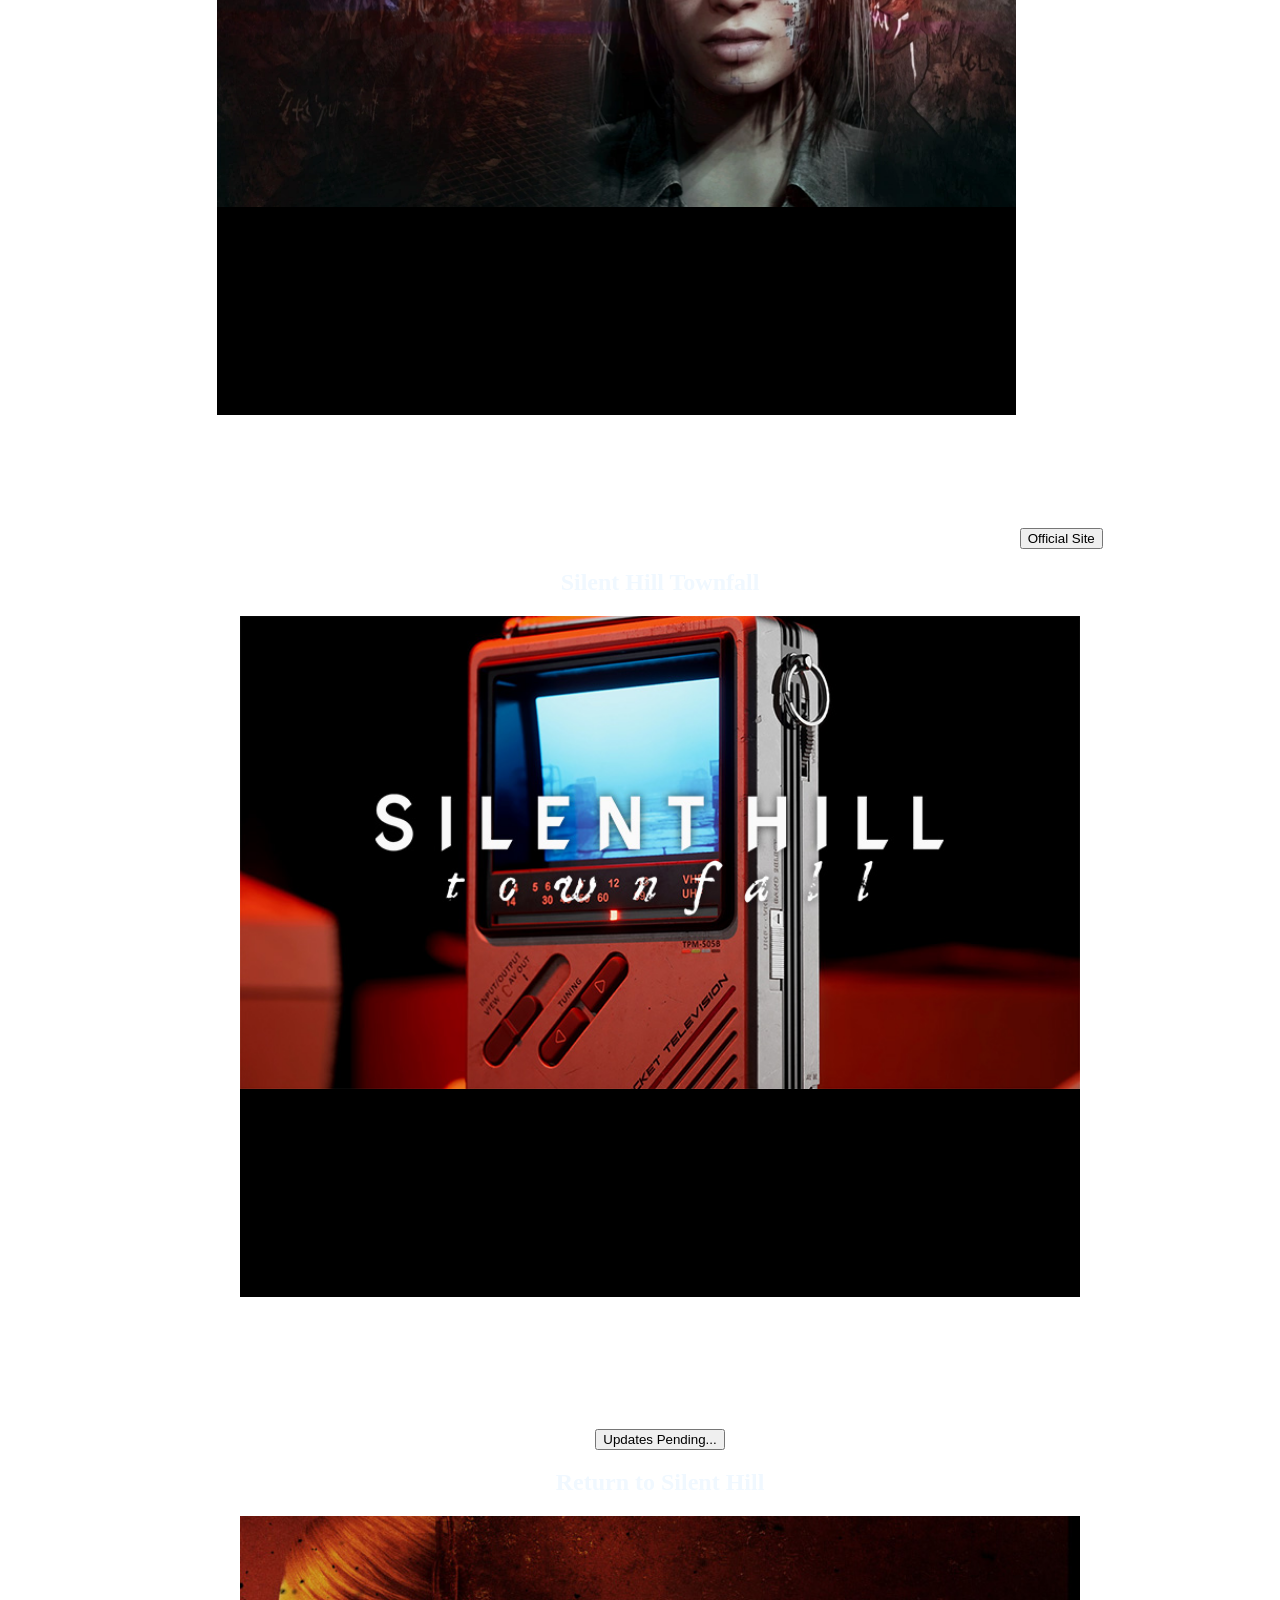
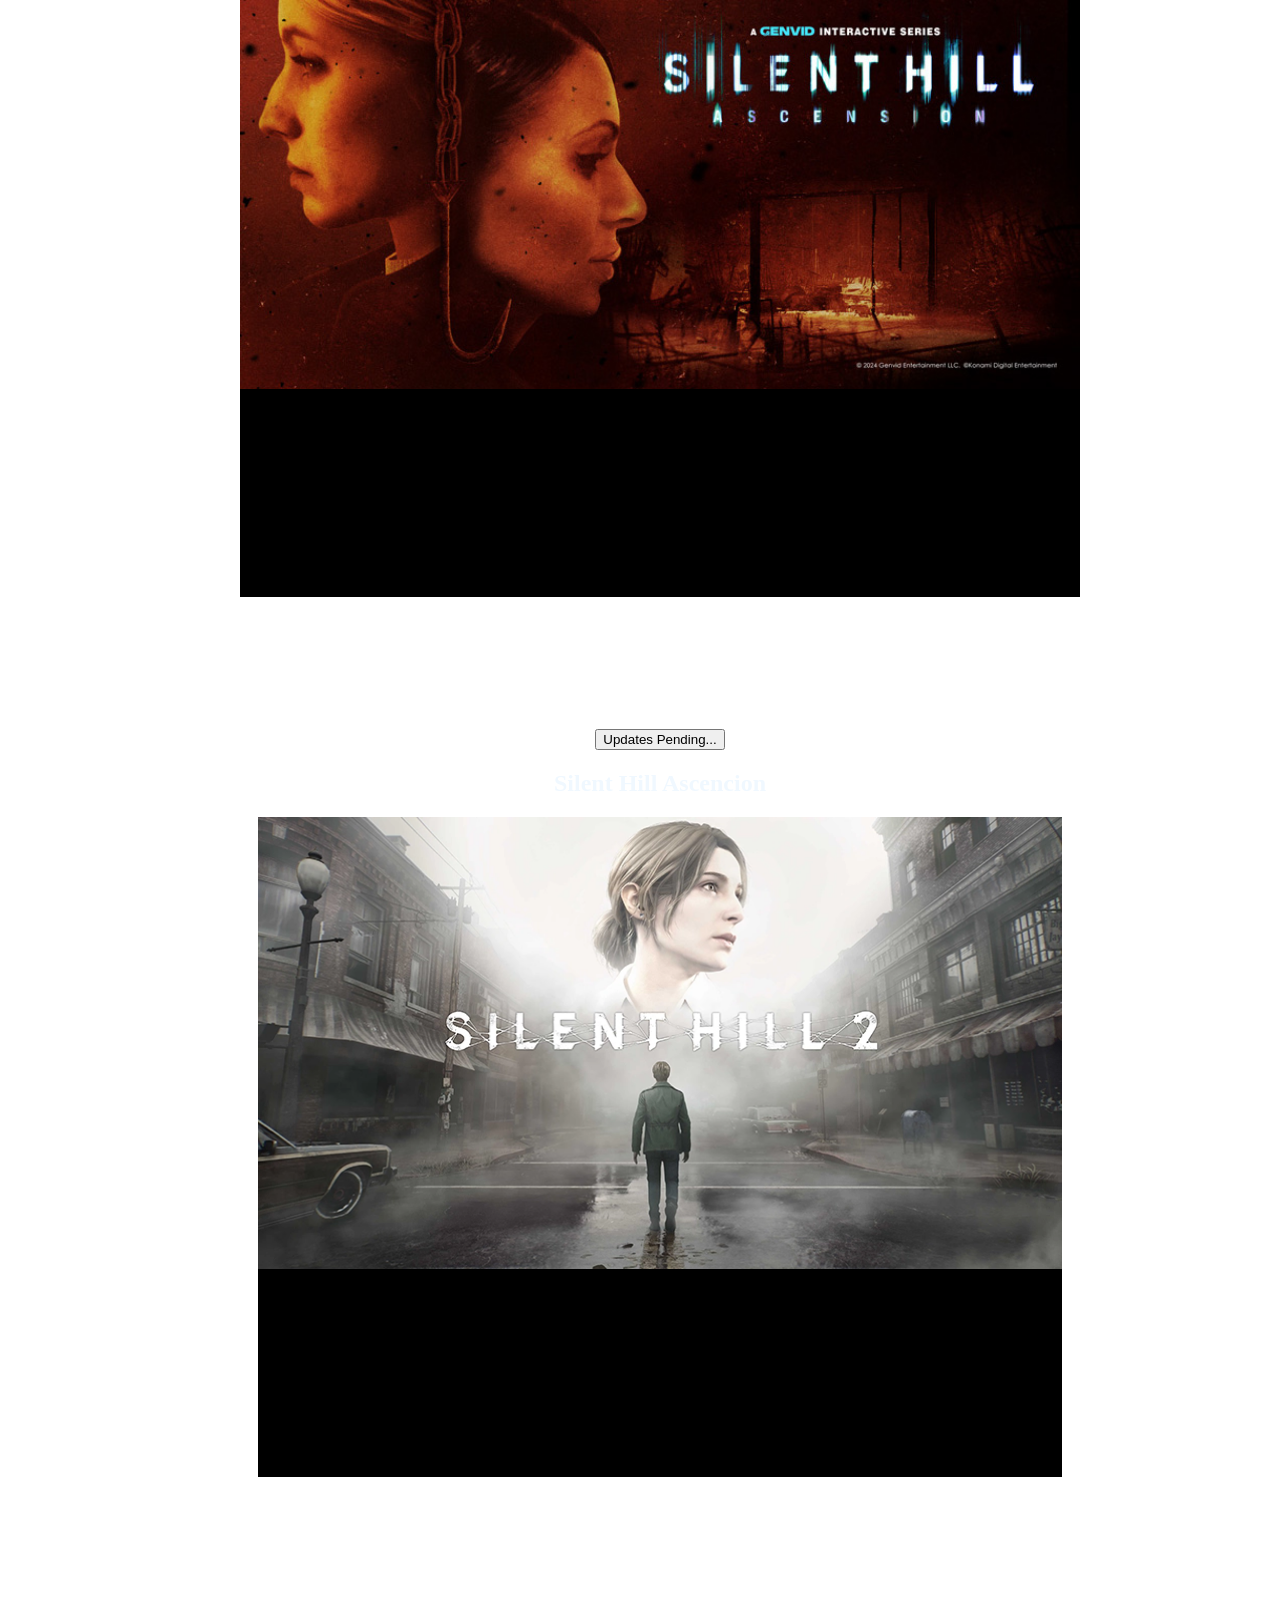
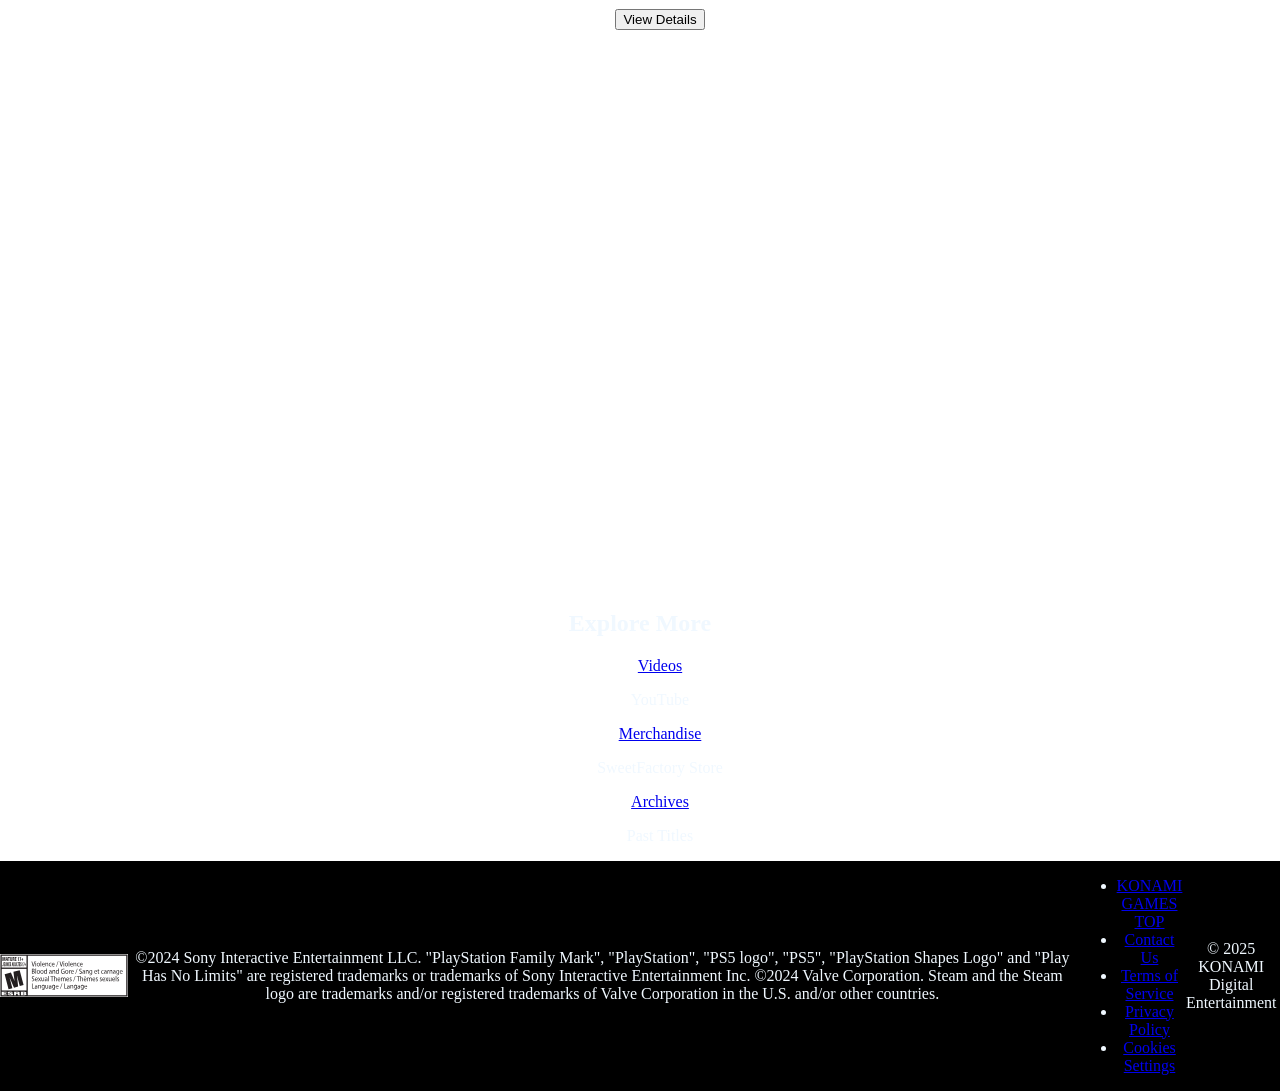
==== commit 1588bb21: "Add files via upload" ====
--- a/index.html
+++ b/index.html
@@ -75,6 +75,8 @@
 </article>
 </li>
 </ul>
+
+</section>
 
 <section>
 <table>
--- a/styles/style.css
+++ b/styles/style.css
@@ -14,7 +14,6 @@
 	--color-background:#000;
 }
 
-
 body {
 	background: transparent;
 	color: aliceblue;
@@ -23,13 +22,18 @@
 	box-sizing: border-box;
 }
 
+main {
+  display: flex;
+  flex-direction: column;
+  gap: 35em;
+}
+
 header {
 display: flex;
 justify-content: left;
 align-items: center;
 height: 5vh;
 background-color: var(--color-background); 
-
 }
 
 header h1 {
@@ -43,38 +47,19 @@
 width: 33%
 }
 
-
-
-.video-bg {
+video {
  position: fixed;
-  top: 0;
-  left: 0;
+  inset: 0;
   width: 100%;
   height: 100%;
   z-index: -1;
   overflow: hidden;
+  object-fit: cover;
 }
 
-
-.video-bg video {
-	  width: 100%;
-  height: 100%;
-  object-fit: cover;
-  object-position: center;
-
-/* position: absolute;
-width: 100%;
-height: 500%;
-object-fit: cover;
-    box-sizing: border-box;
-    top: 5%; */
-}
-
-
 section:nth-of-type(1) img {
-	
-	position: absolute;
-	top: 50%;
+position: absolute;
+	top: 30%;
 	z-index: 1000;
 	height: 8%;
 	left: 8%;
@@ -99,7 +84,6 @@
 	background-color: var(--color-background);
 }
 
-
 footer {
 	display: flex;
 	justify-content: center;
@@ -121,37 +105,50 @@
 align-items: center;
 }
 
-
-/* section {
-padding: 1em 2em;
-} */
-
 main section:nth-of-type(2) h2 {
 font-weight: 60;
 	font-size: 2.5em;
 font-family:system-ui, -apple-system, BlinkMacSystemFont, 'Segoe UI', Roboto, Oxygen, Ubuntu, Cantarell, 'Open Sans', 'Helvetica Neue', sans-serif;
 padding-bottom: 1em;
+gap: 2em
 }
+
+/* carousel highlights */
+
 
 main section:nth-of-type(2) img {
 	width: 90%;
+	display: block;
 }
-
 
 main section:nth-of-type(2) ul {
 
-list-style: none;
+  display: flex;
+  overflow-x: auto;
+  scroll-snap-type: x mandatory;
+
+/* list-style: none;
   padding: 0;
   margin: 0;
   display: grid;
   grid-template-columns: repeat(1, 1fr);
   justify-items: center;
-  align-items: start;
+  align-items: start; */
 }
+
+main section:nth-of-type(2) li {
+ flex: 0 0 100%;
+  scroll-snap-align: center;
+  list-style: none;
+}
+
+/* --- */
 
 main section:nth-of-type(3) ul {
 list-style: none;
+
 }
+
 
 main section:nth-of-type(4) ul {
 	list-style: none;
